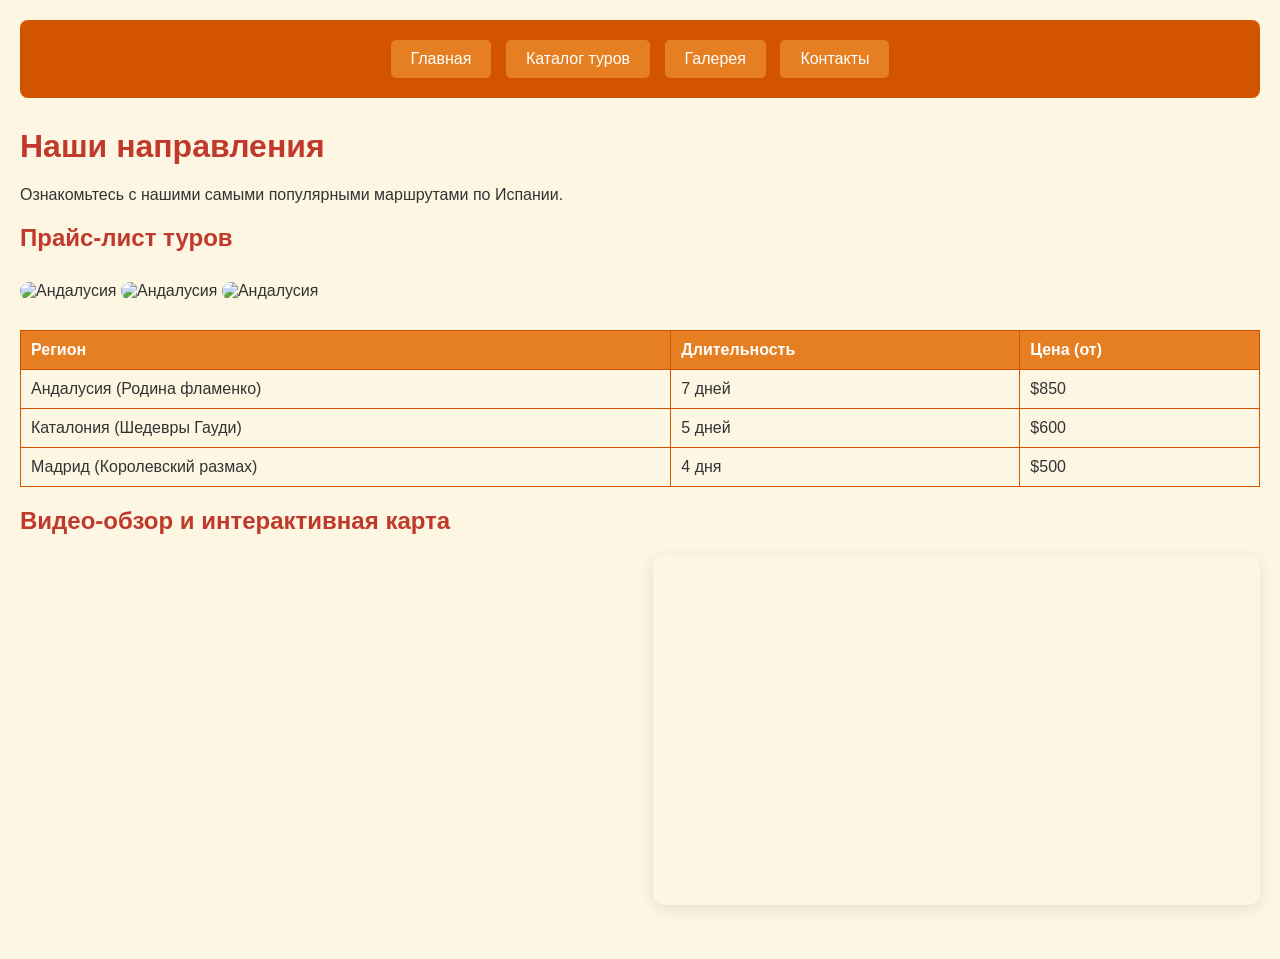
==== catalog.html @ 2513f49b "Add files via upload" ====
<!DOCTYPE html>
<html lang="ru">
<head>
    <meta charset="UTF-8">
    <title>Испания - Каталог</title>
    <link rel="stylesheet" href="style.css">
</head>
<body>

    <div class="menu">
        <a href="index.html" class="button">Главная</a>
        <a href="catalog.html" class="button">Каталог туров</a>
        <a href="gallery.html" class="button">Галерея</a>
        <a href="contacts.html" class="button">Контакты</a>
    </div>

    <h1>Наши направления</h1>
    <p>Ознакомьтесь с нашими самыми популярными маршрутами по Испании.</p>

    <h2>Прайс-лист туров</h2>
    <img src="https://avatars.mds.yandex.net/i?id=d1ae123b893dbfdd8e9a648dc93ddc8f_l-5220668-images-thumbs&n=13" alt="Андалусия" width="600" height="350">
    <img src="https://visittossa.com/wp-content/uploads/2022/02/cales_tossa_low_036-1024x682.jpg" alt="Андалусия"width="600" height="350">
    <img src="https://i.pinimg.com/originals/50/73/03/507303a18e38bff64ecc0f81f8f4ae0e.jpg" alt="Андалусия"width="600" height="350">
    <table>
        <tr>
            <th>Регион</th>
            <th>Длительность</th>
            <th>Цена (от)</th>
        </tr>
        <tr>
            <td>Андалусия (Родина фламенко)</td>
            <td>7 дней</td>
            <td>$850</td>
            
        </tr>
        <tr>
            <td>Каталония (Шедевры Гауди)</td>
            <td>5 дней</td>
            <td>$600</td>
        </tr>
        <tr>
            <td>Мадрид (Королевский размах)</td>
            <td>4 дня</td>
            <td>$500</td>
        </tr>
    </table>
    
<h2>Видео-обзор и интерактивная карта</h2>


<div style="display: flex; gap: 25px; width: 100%; margin-bottom: 30px; align-items: fill;">
    
    <div style="flex: 1; min-width: 0;">
        <iframe width="560" height="315" src="https://dzen.ru/embed/vCq31BAmsLgs?from_block=partner&from=zen&mute=0&autoplay=0&tv=0" title="YouTube video player" frameborder="0" allow="accelerometer; autoplay; clipboard-write; encrypted-media; gyroscope; picture-in-picture; web-share" allowfullscreen></iframe>
    </div>

    <div style="flex: 1; min-width: 0;">
        <iframe src="https://www.google.com/maps/embed?pb=!1m18!1m12!1m3!1d12151.81055819777!2d-3.7037902!3d40.4167754!2m3!1f0!2f0!3f0!3m2!1i1024!2i768!4f13.1!3m3!1m2!1s0xd422997800a3c81%3A0xc436dec1618c2269!2sMadrid%2C%20Spain!5e0!3m2!1sen!2sru!4v1700000000000!5m2!1sen!2sru" style="width: 100%; height: 350px; border: 0; border-radius: 12px; box-shadow: 0 4px 15px rgba(0,0,0,0.1);" allowfullscreen="" loading="lazy" referrerpolicy="no-referrer-when-downgrade"></iframe>
    </div>
    
</div>
---- style.css ----
/* style.css */
body {
    font-family: 'Segoe UI', Tahoma, Geneva, Verdana, sans-serif;
    background-color: #fdf6e3; /* Фон отличается от белого */
    color: #333;
    margin: 0;
    padding: 20px;
}

.menu {
    background-color: #d35400;
    padding: 15px;
    border-radius: 8px;
    text-align: center;
    margin-bottom: 30px;
}

.button {
    background-color: #e67e22;
    color: white;
    padding: 10px 20px;
    text-decoration: none;
    margin: 5px;
    display: inline-block;
    border-radius: 5px;
    transition: all 0.3s;
}
.flex-container {
    display: flex;
    align-items: center;
    gap: 20px;
    margin-bottom: 20px;
}

.flex-container img {
    max-width: 50%; 
}

.button:hover {
    background-color: #c0392b;
    transform: scale(1.05);
}

h1, h2 {
    color: #c0392b;
}

img {
    max-width: 100%;
    border-radius: 10px;
    margin: 10px 0;
}

table {
    width: 100%;
    border-collapse: collapse;
    margin-top: 20px;
}

th, td {
    border: 1px solid #d35400;
    padding: 10px;
    text-align: left;
}

th {
    background-color: #e67e22;
    color: white;
}

.gallery-grid {
    display: grid;
    grid-template-columns: repeat(auto-fit, minmax(250px, 1fr));
    gap: 15px;
}
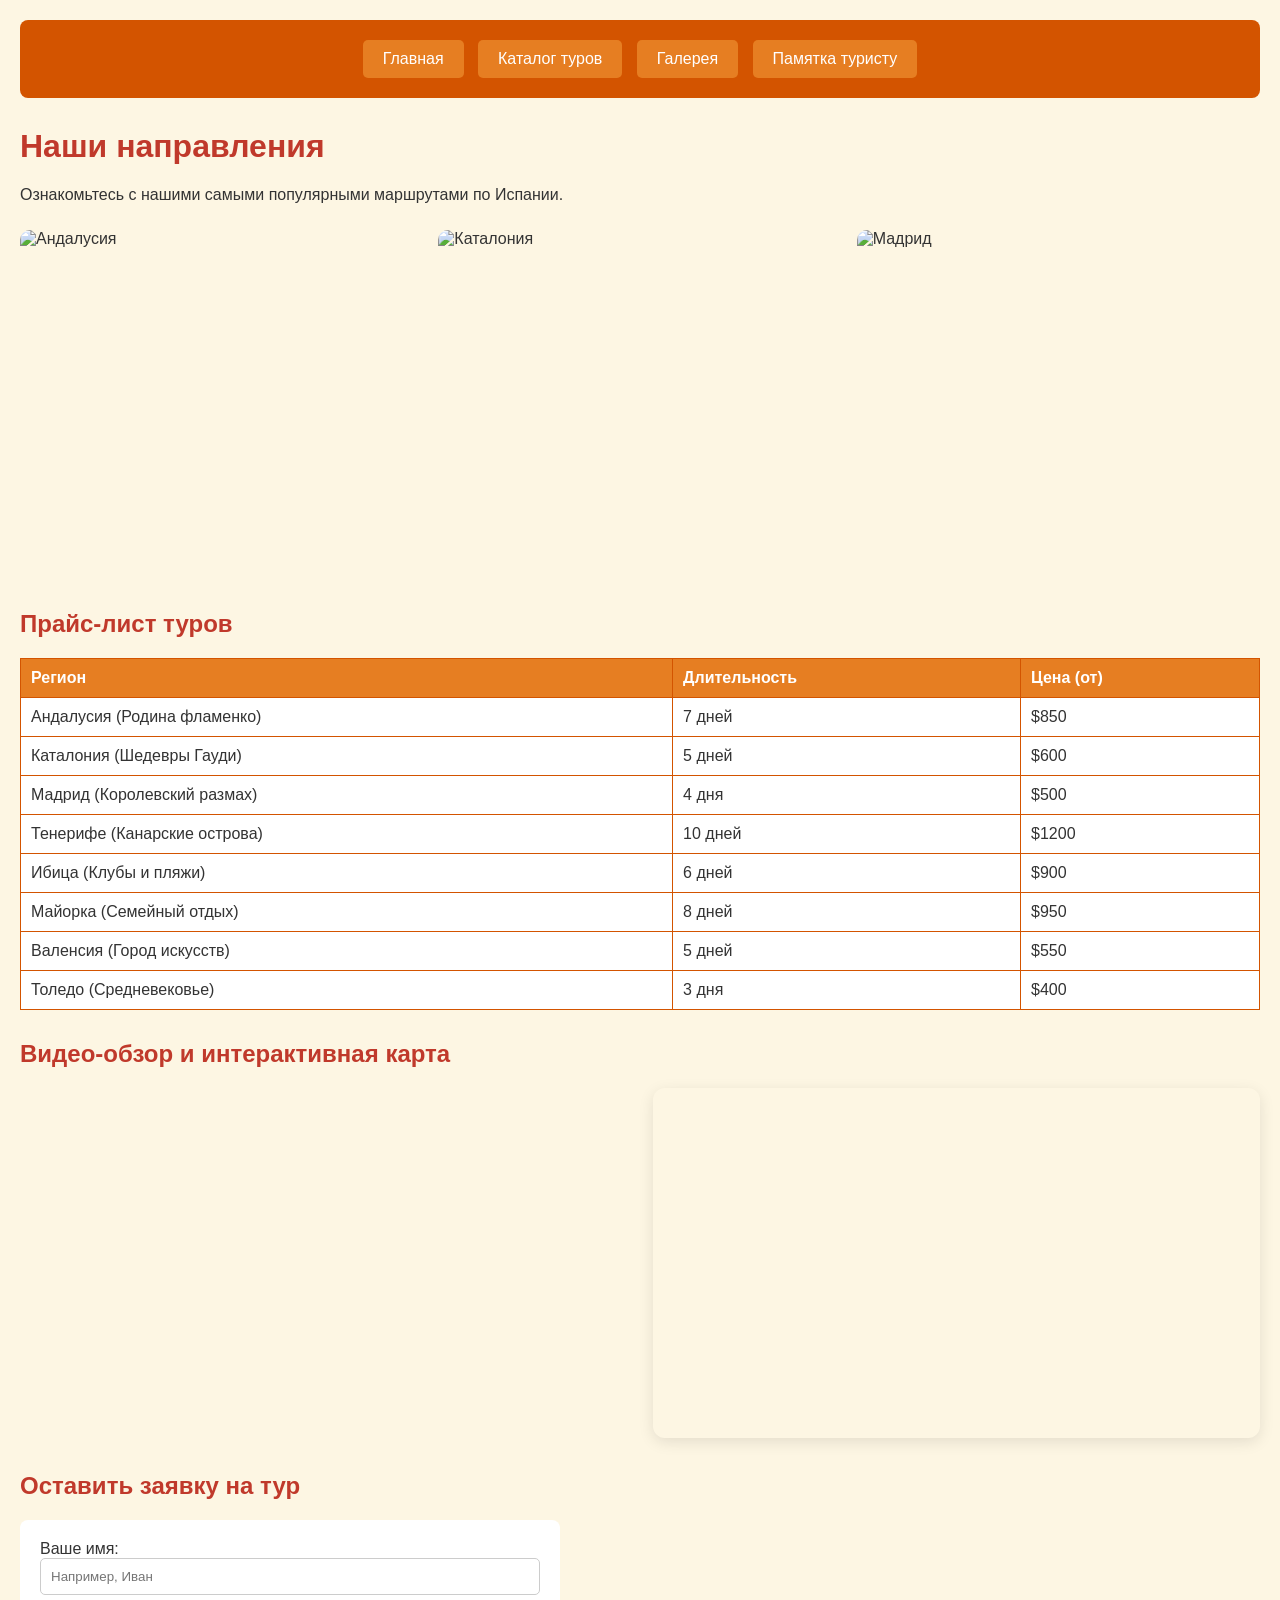
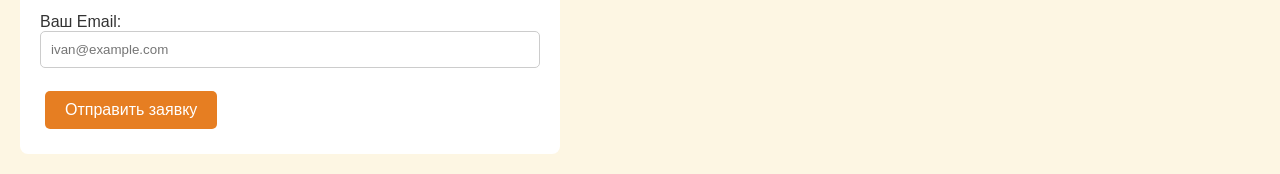
==== commit f264b872: "Add files via upload" ====
--- a/catalog.html
+++ b/catalog.html
@@ -6,21 +6,23 @@
     <link rel="stylesheet" href="style.css">
 </head>
 <body>
-
     <div class="menu">
         <a href="index.html" class="button">Главная</a>
         <a href="catalog.html" class="button">Каталог туров</a>
         <a href="gallery.html" class="button">Галерея</a>
-        <a href="contacts.html" class="button">Контакты</a>
+        <a href="info.html" class="button">Памятка туристу</a>
     </div>
 
     <h1>Наши направления</h1>
     <p>Ознакомьтесь с нашими самыми популярными маршрутами по Испании.</p>
 
+    <div class="gallery-grid">
+        <img src="https://avatars.mds.yandex.net/i?id=d1ae123b893dbfdd8e9a648dc93ddc8f_l-5220668-images-thumbs&n=13" alt="Андалусия">
+        <img src="https://visittossa.com/wp-content/uploads/2022/02/cales_tossa_low_036-1024x682.jpg" alt="Каталония">
+        <img src="https://i.pinimg.com/originals/50/73/03/507303a18e38bff64ecc0f81f8f4ae0e.jpg" alt="Мадрид">
+    </div>
+
     <h2>Прайс-лист туров</h2>
-    <img src="https://avatars.mds.yandex.net/i?id=d1ae123b893dbfdd8e9a648dc93ddc8f_l-5220668-images-thumbs&n=13" alt="Андалусия" width="600" height="350">
-    <img src="https://visittossa.com/wp-content/uploads/2022/02/cales_tossa_low_036-1024x682.jpg" alt="Андалусия"width="600" height="350">
-    <img src="https://i.pinimg.com/originals/50/73/03/507303a18e38bff64ecc0f81f8f4ae0e.jpg" alt="Андалусия"width="600" height="350">
     <table>
         <tr>
             <th>Регион</th>
@@ -31,7 +33,6 @@
             <td>Андалусия (Родина фламенко)</td>
             <td>7 дней</td>
             <td>$850</td>
-            
         </tr>
         <tr>
             <td>Каталония (Шедевры Гауди)</td>
@@ -43,19 +44,50 @@
             <td>4 дня</td>
             <td>$500</td>
         </tr>
+        <tr>
+            <td>Тенерифе (Канарские острова)</td>
+            <td>10 дней</td>
+            <td>$1200</td>
+        </tr>
+        <tr>
+            <td>Ибица (Клубы и пляжи)</td>
+            <td>6 дней</td>
+            <td>$900</td>
+        </tr>
+        <tr>
+            <td>Майорка (Семейный отдых)</td>
+            <td>8 дней</td>
+            <td>$950</td>
+        </tr>
+        <tr>
+            <td>Валенсия (Город искусств)</td>
+            <td>5 дней</td>
+            <td>$550</td>
+        </tr>
+        <tr>
+            <td>Толедо (Средневековье)</td>
+            <td>3 дня</td>
+            <td>$400</td>
+        </tr>
     </table>
     
-<h2>Видео-обзор и интерактивная карта</h2>
-
-
-<div style="display: flex; gap: 25px; width: 100%; margin-bottom: 30px; align-items: fill;">
-    
-    <div style="flex: 1; min-width: 0;">
-        <iframe width="560" height="315" src="https://dzen.ru/embed/vCq31BAmsLgs?from_block=partner&from=zen&mute=0&autoplay=0&tv=0" title="YouTube video player" frameborder="0" allow="accelerometer; autoplay; clipboard-write; encrypted-media; gyroscope; picture-in-picture; web-share" allowfullscreen></iframe>
+    <h2>Видео-обзор и интерактивная карта</h2>
+    <div style="display: flex; gap: 25px; width: 100%; margin-bottom: 30px;">
+        <div style="flex: 1; min-width: 0;">
+            <iframe width="100%" height="350" src="https://dzen.ru/embed/vCq31BAmsLgs?from_block=partner&from=zen&mute=0&autoplay=0&tv=0" frameborder="0" allow="accelerometer; autoplay; clipboard-write; encrypted-media; gyroscope; picture-in-picture; web-share" allowfullscreen style="border-radius: 12px;"></iframe>
+        </div>
+        <div style="flex: 1; min-width: 0;">
+            <iframe src="https://www.google.com/maps/embed?pb=!1m18!1m12!1m3!1d12151.81055819777!2d-3.7037902!3d40.4167754!2m3!1f0!2f0!3f0!3m2!1i1024!2i768!4f13.1!3m3!1m2!1s0xd422997800a3c81%3A0xc436dec1618c2269!2sMadrid%2C%20Spain!5e0!3m2!1sen!2sru!4v1700000000000!5m2!1sen!2sru" style="width: 100%; height: 350px; border: 0; border-radius: 12px; box-shadow: 0 4px 15px rgba(0,0,0,0.1);" allowfullscreen="" loading="lazy" referrerpolicy="no-referrer-when-downgrade"></iframe>
+        </div>
     </div>
 
-    <div style="flex: 1; min-width: 0;">
-        <iframe src="https://www.google.com/maps/embed?pb=!1m18!1m12!1m3!1d12151.81055819777!2d-3.7037902!3d40.4167754!2m3!1f0!2f0!3f0!3m2!1i1024!2i768!4f13.1!3m3!1m2!1s0xd422997800a3c81%3A0xc436dec1618c2269!2sMadrid%2C%20Spain!5e0!3m2!1sen!2sru!4v1700000000000!5m2!1sen!2sru" style="width: 100%; height: 350px; border: 0; border-radius: 12px; box-shadow: 0 4px 15px rgba(0,0,0,0.1);" allowfullscreen="" loading="lazy" referrerpolicy="no-referrer-when-downgrade"></iframe>
-    </div>
-    
-</div>+    <h2>Оставить заявку на тур</h2>
+    <form class="contact-form">
+        <label>Ваше имя:</label><br>
+        <input type="text" placeholder="Например, Иван" required><br><br>
+        <label>Ваш Email:</label><br>
+        <input type="email" placeholder="ivan@example.com" required><br><br>
+        <button type="button" class="button" onclick="alert('Заявка принята, мы свяжемся с вами!')">Отправить заявку</button>
+    </form>
+</body>
+</html>
--- a/style.css
+++ b/style.css
@@ -1,12 +1,10 @@
-/* style.css */
 body {
     font-family: 'Segoe UI', Tahoma, Geneva, Verdana, sans-serif;
-    background-color: #fdf6e3; /* Фон отличается от белого */
+    background-color: #fdf6e3;
     color: #333;
     margin: 0;
     padding: 20px;
 }
-
 .menu {
     background-color: #d35400;
     padding: 15px;
@@ -14,7 +12,6 @@
     text-align: center;
     margin-bottom: 30px;
 }
-
 .button {
     background-color: #e67e22;
     color: white;
@@ -24,52 +21,133 @@
     display: inline-block;
     border-radius: 5px;
     transition: all 0.3s;
+    border: none;
+    cursor: pointer;
+    font-size: 16px;
+    font-family: inherit;
 }
-.flex-container {
-    display: flex;
-    align-items: center;
-    gap: 20px;
-    margin-bottom: 20px;
-}
-
-.flex-container img {
-    max-width: 50%; 
-}
-
 .button:hover {
     background-color: #c0392b;
     transform: scale(1.05);
 }
-
 h1, h2 {
     color: #c0392b;
 }
-
 img {
     max-width: 100%;
     border-radius: 10px;
     margin: 10px 0;
 }
-
 table {
     width: 100%;
     border-collapse: collapse;
     margin-top: 20px;
+    margin-bottom: 30px;
+    background-color: white;
 }
-
 th, td {
     border: 1px solid #d35400;
     padding: 10px;
     text-align: left;
 }
-
 th {
     background-color: #e67e22;
     color: white;
 }
-
 .gallery-grid {
     display: grid;
     grid-template-columns: repeat(auto-fit, minmax(250px, 1fr));
     gap: 15px;
 }
+.gallery-grid img {
+    width: 100%;
+    height: 350px;
+    object-fit: cover;
+}
+.hero-section {
+    display: flex;
+    align-items: center;
+    gap: 20px;
+    background: white;
+    padding: 20px;
+    border-radius: 12px;
+    margin-bottom: 30px;
+}
+.hero-section > img {
+    width: 50%;
+    align-self: stretch;
+    object-fit: cover;
+    margin: 0;
+}
+.hero-text {
+    width: 50%;
+    display: flex;
+    flex-direction: column;
+}
+.hero-right-img {
+    width: 100%;
+    height: 250px;
+    object-fit: cover;
+    border-radius: 8px;
+    margin: 5px 0;
+}
+.facts-container {
+    display: flex;
+    gap: 20px;
+    margin-bottom: 30px;
+}
+.fact-card {
+    background-color: white;
+    padding: 20px;
+    border-radius: 8px;
+    flex: 1;
+    border: 1px solid #e67e22;
+    box-shadow: 0 4px 6px rgba(0,0,0,0.05);
+}
+.fact-card h3 {
+    margin-top: 0;
+    color: #d35400;
+}
+.contact-form {
+    background: white;
+    padding: 20px;
+    border-radius: 8px;
+    max-width: 500px;
+}
+.contact-form input {
+    width: 100%;
+    padding: 10px;
+    box-sizing: border-box;
+    border: 1px solid #ccc;
+    border-radius: 5px;
+}
+.food-grid {
+    display: grid;
+    grid-template-columns: repeat(auto-fit, minmax(250px, 1fr));
+    gap: 20px;
+    margin-bottom: 30px;
+}
+.food-card {
+    background: white;
+    border-radius: 8px;
+    overflow: hidden;
+    border: 1px solid #e67e22;
+}
+.food-card img {
+    width: 100%;
+    height: 200px;
+    object-fit: cover;
+    margin: 0;
+    border-radius: 0;
+}
+.food-text {
+    padding: 15px;
+}
+.food-text h3 {
+    margin: 0 0 10px 0;
+    color: #d35400;
+}
+.food-text p {
+    margin: 0;
+    font-size: 15px;
+}
